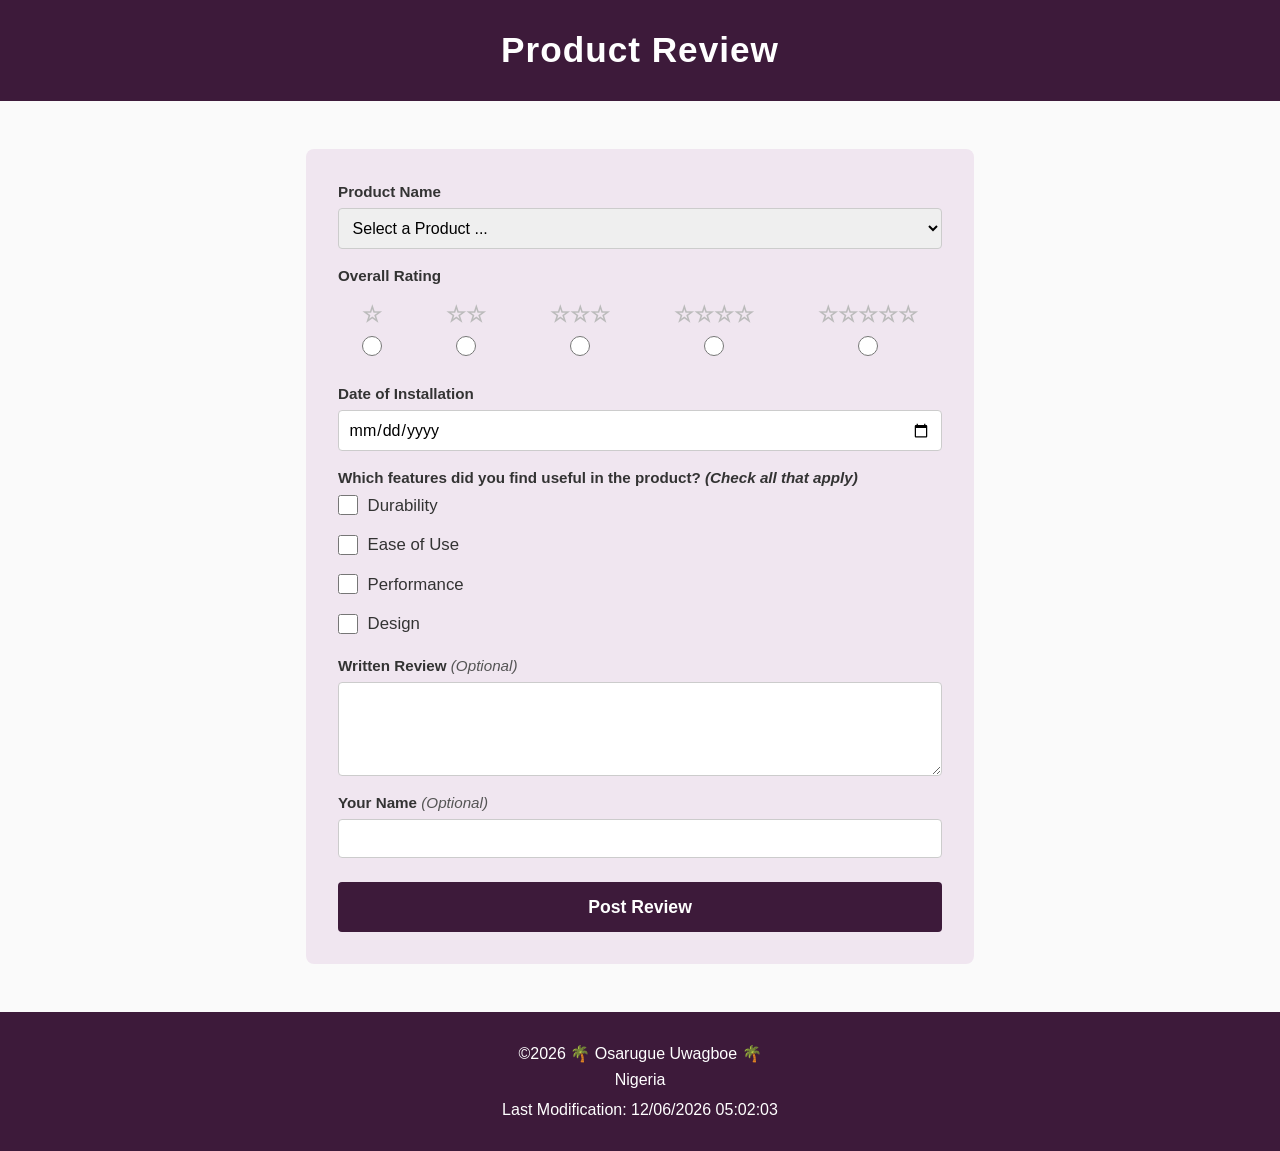
==== form.html @ 4f0b2d93 "wrote code for week 05 activity and assignment." ====
<!DOCTYPE html>
<html lang="en">

<head>
    <meta charset="UTF-8">
    <meta name="viewport" content="width=device-width, initial-scale=1.0">
    <meta name="description"
        content="Submit a product review for WDD131. Rate products, add features, and share your feedback.">
    <meta name="author" content="Osarugue Uwagboe">
    <title>Product Review Form | WDD131</title>

    <link rel="stylesheet" href="styles/form.css">
    <link rel="stylesheet" href="styles/form-large.css">

    <script src="scripts/form.js" defer></script>
</head>

<body>
    <header>
        <h1>Product Review</h1>
    </header>

    <main>
        <form method="get" action="review.html">

            <div class="form-group">
                <label for="productName">Product Name</label>
                <select id="productName" name="productName" required>
                    <option value="" disabled selected>Select a Product ...</option>
                </select>
            </div>

            <fieldset>
                <legend>Overall Rating</legend>
                <div class="rating">
                    <label for="rating5">☆☆☆☆☆ <input type="radio" id="rating5" name="rating" value="5"></label>
                    <label for="rating4">☆☆☆☆ <input type="radio" id="rating4" name="rating" value="4"></label>
                    <label for="rating3">☆☆☆ <input type="radio" id="rating3" name="rating" value="3"></label>
                    <label for="rating2">☆☆ <input type="radio" id="rating2" name="rating" value="2"></label>
                    <label for="rating1">☆ <input type="radio" id="rating1" name="rating" value="1" required></label>
                </div>
            </fieldset>

            <div class="form-group">
                <label for="installDate">Date of Installation</label>
                <input type="date" id="installDate" name="installDate" required>
            </div>

            <fieldset>
                <legend>Which features did you find useful in the product? <em>(Check all that apply)</em></legend>
                <div class="checkbox-group">
                    <label><input type="checkbox" id="durability" name="features" value="Durability"> Durability</label>
                    <label><input type="checkbox" id="ease" name="features" value="Ease of Use"> Ease of Use</label>
                    <label><input type="checkbox" id="performance" name="features" value="Performance">
                        Performance</label>
                    <label><input type="checkbox" id="design" name="features" value="Design"> Design</label>
                </div>
            </fieldset>

            <div class="form-group">
                <label for="writtenReview">Written Review <span class="optional">(Optional)</span></label>
                <textarea id="writtenReview" name="writtenReview" rows="4"></textarea>
            </div>

            <div class="form-group">
                <label for="userName">Your Name <span class="optional">(Optional)</span></label>
                <input type="text" id="userName" name="userName">
            </div>

            <input type="submit" value="Post Review">
        </form>
    </main>

    <footer>
        <p>©2026 🌴 Osarugue Uwagboe 🌴 <br> Nigeria</p>
        <p id="lastModified"></p>
    </footer>
</body>

</html>
---- styles/form.css ----
:root {
    --primary: #3d1a3a;
    --secondary: #f0e6f0;
    --light: #ffffff;
    --text: #333;
}

* {
    box-sizing: border-box;
    margin: 0;
    padding: 0;
}

body {
    font-family: Arial, Helvetica, sans-serif;
    color: var(--text);
    line-height: 1.5;
    background-color: #fafafa;
}

header,
footer {
    background-color: var(--primary);
    color: var(--light);
    text-align: center;
    padding: 1.5rem 1rem;
}

header h1 {
    margin: 0;
    font-size: 1.8rem;
    letter-spacing: 1px;
}

footer {
    font-size: 0.9rem;
    line-height: 1.6;
}

footer p {
    margin: 0.3rem 0;
}

main {
    padding: 1rem;
    max-width: 600px;
    margin: 0 auto;
}

form {
    background-color: var(--secondary);
    padding: 1.25rem;
    border-radius: 8px;
    display: flex;
    flex-direction: column;
    gap: 0.8rem;
}

.form-group {
    display: flex;
    flex-direction: column;
    gap: 0.15rem;
}

label,
legend {
    font-weight: 700;
    display: block;
    margin-bottom: 0.15rem;
    font-size: 0.95rem;
}

.optional {
    font-weight: 400;
    font-style: italic;
    color: #555;
}

input[type="text"],
input[type="date"],
select,
textarea {
    width: 100%;
    padding: 0.6rem;
    border: 1px solid #ccc;
    border-radius: 4px;
    font-size: 1rem;
    font-family: inherit;
}

fieldset {
    border: none;
    padding: 0;
    margin: 0;
    display: flex;
    flex-direction: column;
    gap: 0.3rem;
}

.rating {
    display: flex;
    justify-content: space-around;
    gap: 1rem;
    font-size: 2.2rem;
    flex-direction: row-reverse;
    padding: 0.5rem 0;
}

.rating label {
    color: #bbb;
    cursor: pointer;
    transition: color 0.2s;
    display: flex;
    flex-direction: column;
    align-items: center;
    gap: 0.3rem;
    font-weight: 900;
    font-size: 1.4rem;
}

.rating label:hover,
.rating label:hover~label {
    color: gold;
}

.rating input[type="radio"]:checked~label {
    color: gold;
}

.rating input[type="radio"] {
    width: 20px;
    height: 20px;
    accent-color: var(--primary);
    cursor: pointer;
}

/* When you hover a star, it turns gold */
.rating label:hover {
    color: gold;
}

/* Checkboxes */
.checkbox-group {
    display: flex;
    flex-direction: column;
    gap: 0.75rem;
}

.checkbox-group label {
    display: flex;
    align-items: center;
    gap: 0.6rem;
    font-weight: 400;
    font-size: 1.05rem;
    cursor: pointer;
}

.checkbox-group input[type="checkbox"] {
    width: 20px;
    height: 20px;
    accent-color: var(--primary);
    cursor: pointer;
}

/* Submit Button */
input[type="submit"] {
    background-color: var(--primary);
    color: var(--light);
    padding: 0.9rem;
    border: none;
    border-radius: 4px;
    font-size: 1.1rem;
    font-weight: bold;
    cursor: pointer;
    width: 100%;
    margin-top: 0.5rem;
    transition: background 0.2s;
}

input[type="submit"]:hover {
    background-color: #2a1228;
}
---- styles/form-large.css ----
@media screen and (min-width: 640px) {
    header h1 {
        font-size: 2.2rem;
    }

    footer {
        font-size: 1rem;
    }

    main {
        max-width: 700px;
        margin: 2rem auto;
    }

    form {
        padding: 2rem;
        gap: 1rem;
    }
}
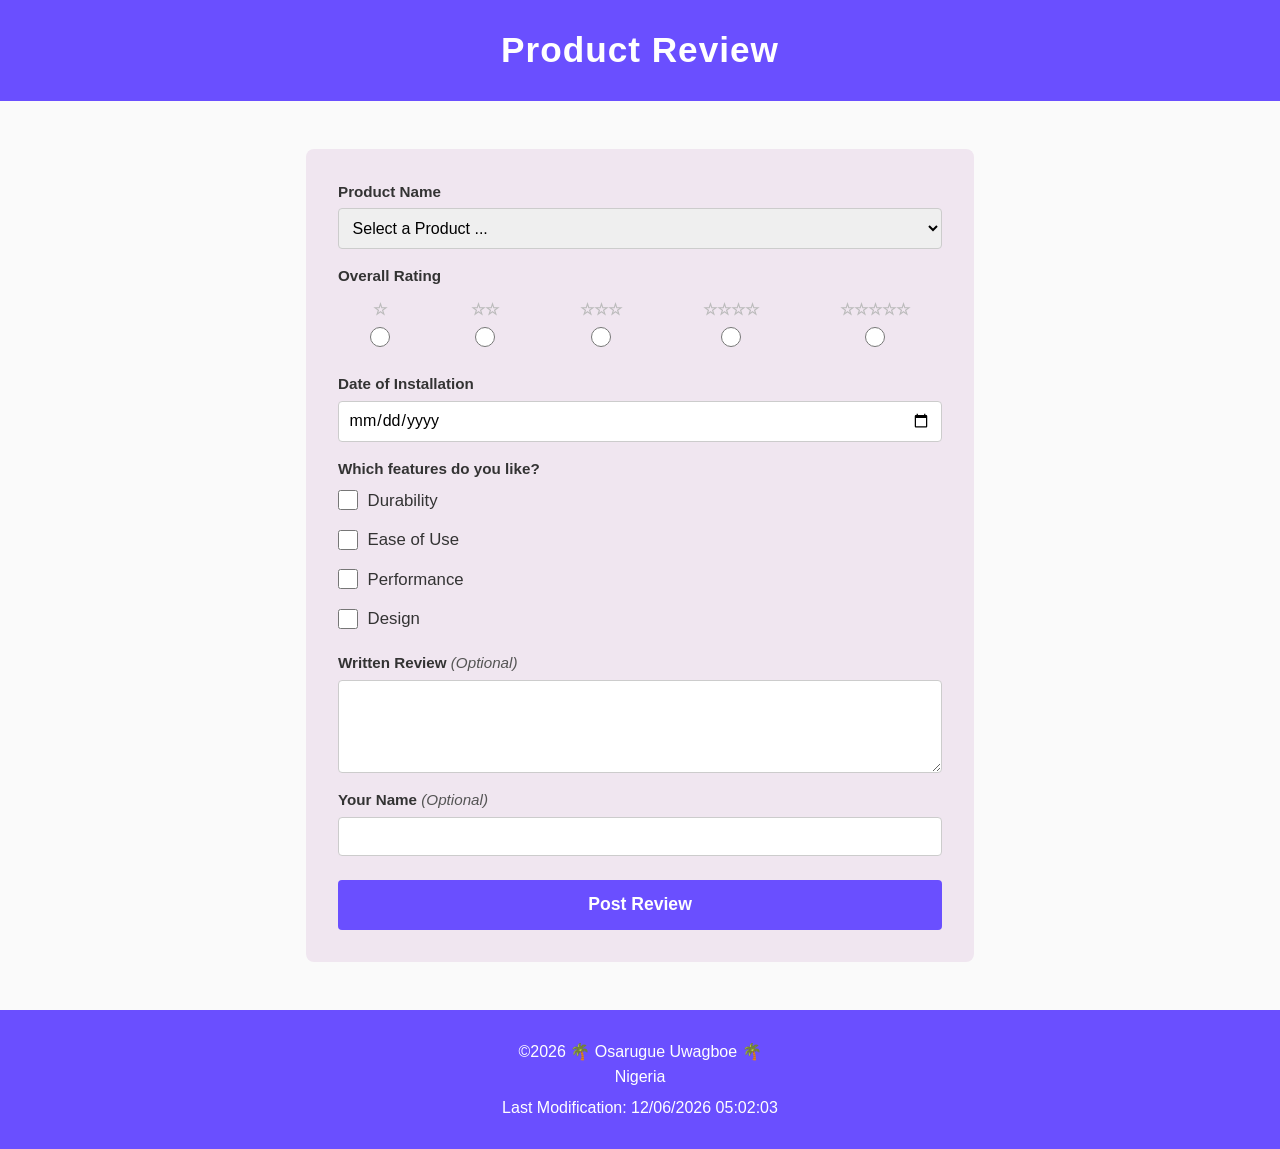
==== commit c3904089: "edited week 05 assignment." ====
--- a/form.html
+++ b/form.html
@@ -25,7 +25,7 @@
 
             <div class="form-group">
                 <label for="productName">Product Name</label>
-                <select id="productName" name="productName" required>
+                <select id="productName" name="productName" required autocomplete="off">
                     <option value="" disabled selected>Select a Product ...</option>
                 </select>
             </div>
@@ -33,38 +33,51 @@
             <fieldset>
                 <legend>Overall Rating</legend>
                 <div class="rating">
-                    <label for="rating5">☆☆☆☆☆ <input type="radio" id="rating5" name="rating" value="5"></label>
+                    <label for="rating5">☆☆☆☆☆ <input type="radio" id="rating5" name="rating" value="5" required></label>
                     <label for="rating4">☆☆☆☆ <input type="radio" id="rating4" name="rating" value="4"></label>
                     <label for="rating3">☆☆☆ <input type="radio" id="rating3" name="rating" value="3"></label>
                     <label for="rating2">☆☆ <input type="radio" id="rating2" name="rating" value="2"></label>
-                    <label for="rating1">☆ <input type="radio" id="rating1" name="rating" value="1" required></label>
+                    <label for="rating1">☆ <input type="radio" id="rating1" name="rating" value="1"></label>
                 </div>
             </fieldset>
 
             <div class="form-group">
                 <label for="installDate">Date of Installation</label>
-                <input type="date" id="installDate" name="installDate" required>
+                <input type="date" id="installDate" name="installDate" required autocomplete="off">
             </div>
 
             <fieldset>
-                <legend>Which features did you find useful in the product? <em>(Check all that apply)</em></legend>
+                <legend>Which features do you like?</legend>
+
                 <div class="checkbox-group">
-                    <label><input type="checkbox" id="durability" name="features" value="Durability"> Durability</label>
-                    <label><input type="checkbox" id="ease" name="features" value="Ease of Use"> Ease of Use</label>
-                    <label><input type="checkbox" id="performance" name="features" value="Performance">
-                        Performance</label>
-                    <label><input type="checkbox" id="design" name="features" value="Design"> Design</label>
+                    <input type="checkbox" id="durability" name="features" value="durability">
+                    <label for="durability">Durability</label>
+                </div>
+
+                <div class="checkbox-group">
+                    <input type="checkbox" id="ease" name="features" value="ease">
+                    <label for="ease">Ease of Use</label>
+                </div>
+
+                <div class="checkbox-group">
+                    <input type="checkbox" id="performance" name="features" value="performance">
+                    <label for="performance">Performance</label>
+                </div>
+
+                <div class="checkbox-group">
+                    <input type="checkbox" id="design" name="features" value="design">
+                    <label for="design">Design</label>
                 </div>
             </fieldset>
 
             <div class="form-group">
                 <label for="writtenReview">Written Review <span class="optional">(Optional)</span></label>
-                <textarea id="writtenReview" name="writtenReview" rows="4"></textarea>
+                <textarea id="writtenReview" name="writtenReview" rows="4" autocomplete="off"></textarea>
             </div>
 
             <div class="form-group">
                 <label for="userName">Your Name <span class="optional">(Optional)</span></label>
-                <input type="text" id="userName" name="userName">
+                <input type="text" id="userName" name="userName" autocomplete="name">
             </div>
 
             <input type="submit" value="Post Review">
--- a/styles/form.css
+++ b/styles/form.css
@@ -1,8 +1,12 @@
 :root {
-    --primary: #3d1a3a;
+    --primary: #6a4fff;
     --secondary: #f0e6f0;
     --light: #ffffff;
     --text: #333;
+    --border: #cccccc;
+    --muted: #555;
+    --bg: #fafafa;
+    --hover: #2a1228;
 }
 
 * {
@@ -15,7 +19,7 @@
     font-family: Arial, Helvetica, sans-serif;
     color: var(--text);
     line-height: 1.5;
-    background-color: #fafafa;
+    background-color: var(--bg);
 }
 
 header,
@@ -73,7 +77,7 @@
 .optional {
     font-weight: 400;
     font-style: italic;
-    color: #555;
+    color: var(--muted);
 }
 
 input[type="text"],
@@ -82,7 +86,7 @@
 textarea {
     width: 100%;
     padding: 0.6rem;
-    border: 1px solid #ccc;
+    border: 1px solid var(--border);
     border-radius: 4px;
     font-size: 1rem;
     font-family: inherit;
@@ -97,34 +101,25 @@
     gap: 0.3rem;
 }
 
+/* RATING STARS - BOLD + WORKING */
 .rating {
     display: flex;
     justify-content: space-around;
     gap: 1rem;
-    font-size: 2.2rem;
     flex-direction: row-reverse;
     padding: 0.5rem 0;
 }
 
 .rating label {
-    color: #bbb;
-    cursor: pointer;
-    transition: color 0.2s;
     display: flex;
     flex-direction: column;
     align-items: center;
     gap: 0.3rem;
+    font-size: 1rem;
     font-weight: 900;
-    font-size: 1.4rem;
-}
-
-.rating label:hover,
-.rating label:hover~label {
-    color: gold;
-}
-
-.rating input[type="radio"]:checked~label {
-    color: gold;
+    color: #bbbbbb;
+    cursor: pointer;
+    transition: color 0.2s;
 }
 
 .rating input[type="radio"] {
@@ -134,25 +129,35 @@
     cursor: pointer;
 }
 
-/* When you hover a star, it turns gold */
-.rating label:hover {
+/* Gold on hover */
+.rating label:hover,
+.rating label:hover~label {
+    color: gold;
+}
+
+/* Gold when selected */
+.rating:has(input:checked) label {
+    color: #bbbbbb;
+}
+
+.rating:has(input:checked) label:has(input:checked),
+.rating:has(input:checked) label:has(input:checked)~label {
     color: gold;
 }
 
 /* Checkboxes */
 .checkbox-group {
     display: flex;
-    flex-direction: column;
-    gap: 0.75rem;
+    align-items: center;
+    gap: 0.6rem;
+    margin: 0.3rem 0;
 }
 
 .checkbox-group label {
-    display: flex;
-    align-items: center;
-    gap: 0.6rem;
     font-weight: 400;
     font-size: 1.05rem;
     cursor: pointer;
+    margin: 0;
 }
 
 .checkbox-group input[type="checkbox"] {
@@ -178,5 +183,5 @@
 }
 
 input[type="submit"]:hover {
-    background-color: #2a1228;
+    background-color: var(--hover);
 }
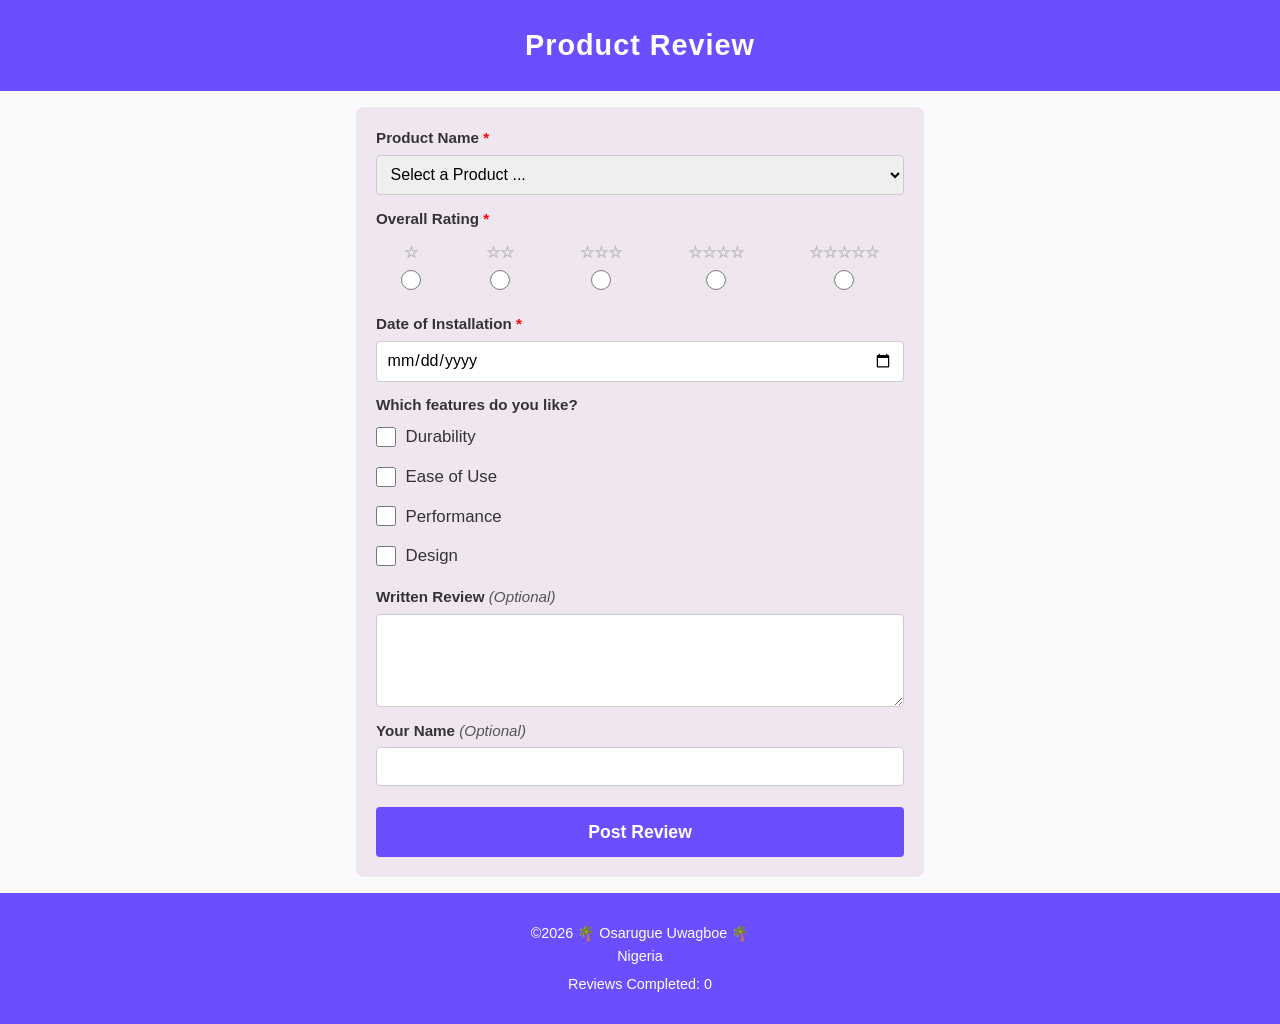
==== commit e60641db: "edited week 05 assignment" ====
--- a/form.html
+++ b/form.html
@@ -8,10 +8,8 @@
         content="Submit a product review for WDD131. Rate products, add features, and share your feedback.">
     <meta name="author" content="Osarugue Uwagboe">
     <title>Product Review Form | WDD131</title>
-
     <link rel="stylesheet" href="styles/form.css">
     <link rel="stylesheet" href="styles/form-large.css">
-
     <script src="scripts/form.js" defer></script>
 </head>
 
@@ -24,46 +22,42 @@
         <form method="get" action="review.html">
 
             <div class="form-group">
-                <label for="productName">Product Name</label>
-                <select id="productName" name="productName" required autocomplete="off">
+                <label for="productName">Product Name <span class="required">*</span></label>
+                <select id="productName" name="productName" required>
                     <option value="" disabled selected>Select a Product ...</option>
                 </select>
             </div>
 
             <fieldset>
-                <legend>Overall Rating</legend>
+                <legend>Overall Rating <span class="required">*</span></legend>
                 <div class="rating">
                     <label for="rating5">☆☆☆☆☆ <input type="radio" id="rating5" name="rating" value="5" required></label>
-                    <label for="rating4">☆☆☆☆ <input type="radio" id="rating4" name="rating" value="4"></label>
-                    <label for="rating3">☆☆☆ <input type="radio" id="rating3" name="rating" value="3"></label>
-                    <label for="rating2">☆☆ <input type="radio" id="rating2" name="rating" value="2"></label>
-                    <label for="rating1">☆ <input type="radio" id="rating1" name="rating" value="1"></label>
+                    <label for="rating4">☆☆☆☆ <input type="radio" id="rating4" name="rating" value="4" required></label>
+                    <label for="rating3">☆☆☆ <input type="radio" id="rating3" name="rating" value="3" required></label>
+                    <label for="rating2">☆☆ <input type="radio" id="rating2" name="rating" value="2" required></label>
+                    <label for="rating1">☆ <input type="radio" id="rating1" name="rating" value="1" required></label>
                 </div>
             </fieldset>
 
             <div class="form-group">
-                <label for="installDate">Date of Installation</label>
-                <input type="date" id="installDate" name="installDate" required autocomplete="off">
+                <label for="installDate">Date of Installation <span class="required">*</span></label>
+                <input type="date" id="installDate" name="installDate" required>
             </div>
 
             <fieldset>
                 <legend>Which features do you like?</legend>
-
                 <div class="checkbox-group">
                     <input type="checkbox" id="durability" name="features" value="durability">
                     <label for="durability">Durability</label>
                 </div>
-
                 <div class="checkbox-group">
                     <input type="checkbox" id="ease" name="features" value="ease">
                     <label for="ease">Ease of Use</label>
                 </div>
-
                 <div class="checkbox-group">
                     <input type="checkbox" id="performance" name="features" value="performance">
                     <label for="performance">Performance</label>
                 </div>
-
                 <div class="checkbox-group">
                     <input type="checkbox" id="design" name="features" value="design">
                     <label for="design">Design</label>
@@ -72,12 +66,12 @@
 
             <div class="form-group">
                 <label for="writtenReview">Written Review <span class="optional">(Optional)</span></label>
-                <textarea id="writtenReview" name="writtenReview" rows="4" autocomplete="off"></textarea>
+                <textarea id="writtenReview" name="writtenReview" rows="4"></textarea>
             </div>
 
             <div class="form-group">
                 <label for="userName">Your Name <span class="optional">(Optional)</span></label>
-                <input type="text" id="userName" name="userName" autocomplete="name">
+                <input type="text" id="userName" name="userName">
             </div>
 
             <input type="submit" value="Post Review">
--- a/styles/form.css
+++ b/styles/form.css
@@ -184,4 +184,9 @@
 
 input[type="submit"]:hover {
     background-color: var(--hover);
+}
+
+.required {
+    color: red;
+    font-weight: bold;
 }
--- a/styles/form-large.css
+++ b/styles/form-large.css
@@ -16,4 +16,190 @@
         padding: 2rem;
         gap: 1rem;
     }
+}:root {
+    --primary: #6a4fff;
+    --secondary: #f0e6f0;
+    --light: #ffffff;
+    --text: #333;
+    --border: #cccccc;
+    --muted: #555;
+    --bg: #fafafa;
+    --hover: #2a1228;
+}
+
+* {
+    box-sizing: border-box;
+    margin: 0;
+    padding: 0;
+}
+
+body {
+    font-family: Arial, Helvetica, sans-serif;
+    color: var(--text);
+    line-height: 1.5;
+    background-color: var(--bg);
+}
+
+header,
+footer {
+    background-color: var(--primary);
+    color: var(--light);
+    text-align: center;
+    padding: 1.5rem 1rem;
+}
+
+header h1 {
+    margin: 0;
+    font-size: 1.8rem;
+    letter-spacing: 1px;
+}
+
+footer {
+    font-size: 0.9rem;
+    line-height: 1.6;
+}
+
+footer p {
+    margin: 0.3rem 0;
+}
+
+main {
+    padding: 1rem;
+    max-width: 600px;
+    margin: 0 auto;
+}
+
+form {
+    background-color: var(--secondary);
+    padding: 1.25rem;
+    border-radius: 8px;
+    display: flex;
+    flex-direction: column;
+    gap: 0.8rem;
+}
+
+.form-group {
+    display: flex;
+    flex-direction: column;
+    gap: 0.15rem;
+}
+
+label,
+legend {
+    font-weight: 700;
+    display: block;
+    margin-bottom: 0.15rem;
+    font-size: 0.95rem;
+}
+
+.optional {
+    font-weight: 400;
+    font-style: italic;
+    color: var(--muted);
+}
+
+input[type="text"],
+input[type="date"],
+select,
+textarea {
+    width: 100%;
+    padding: 0.6rem;
+    border: 1px solid var(--border);
+    border-radius: 4px;
+    font-size: 1rem;
+    font-family: inherit;
+}
+
+fieldset {
+    border: none;
+    padding: 0;
+    margin: 0;
+    display: flex;
+    flex-direction: column;
+    gap: 0.3rem;
+}
+
+/* RATING STARS - BOLD + WORKING */
+.rating {
+    display: flex;
+    justify-content: space-around;
+    gap: 1rem;
+    flex-direction: row-reverse;
+    padding: 0.5rem 0;
+}
+
+.rating label {
+    display: flex;
+    flex-direction: column;
+    align-items: center;
+    gap: 0.3rem;
+    font-size: 1rem;
+    font-weight: 900;
+    color: #bbbbbb;
+    cursor: pointer;
+    transition: color 0.2s;
+}
+
+.rating input[type="radio"] {
+    width: 20px;
+    height: 20px;
+    accent-color: var(--primary);
+    cursor: pointer;
+}
+
+/* Gold on hover */
+.rating label:hover,
+.rating label:hover~label {
+    color: gold;
+}
+
+/* Gold when selected */
+.rating:has(input:checked) label {
+    color: #bbbbbb;
+}
+
+.rating:has(input:checked) label:has(input:checked),
+.rating:has(input:checked) label:has(input:checked)~label {
+    color: gold;
+}
+
+/* Checkboxes */
+.checkbox-group {
+    display: flex;
+    align-items: center;
+    gap: 0.6rem;
+    margin: 0.3rem 0;
+}
+
+.checkbox-group label {
+    font-weight: 400;
+    font-size: 1.05rem;
+    cursor: pointer;
+    margin: 0;
+}
+
+.checkbox-group input[type="checkbox"] {
+    width: 20px;
+    height: 20px;
+    accent-color: var(--primary);
+    cursor: pointer;
+}
+
+/* Submit Button */
+input[type="submit"] {
+    background-color: var(--primary);
+    color: var(--light);
+    padding: 0.9rem;
+    border: none;
+    border-radius: 4px;
+    font-size: 1.1rem;
+    font-weight: bold;
+    cursor: pointer;
+    width: 100%;
+    margin-top: 0.5rem;
+    transition: background 0.2s;
+}
+
+input[type="submit"]:hover {
+    background-color: var(--hover);
 }
